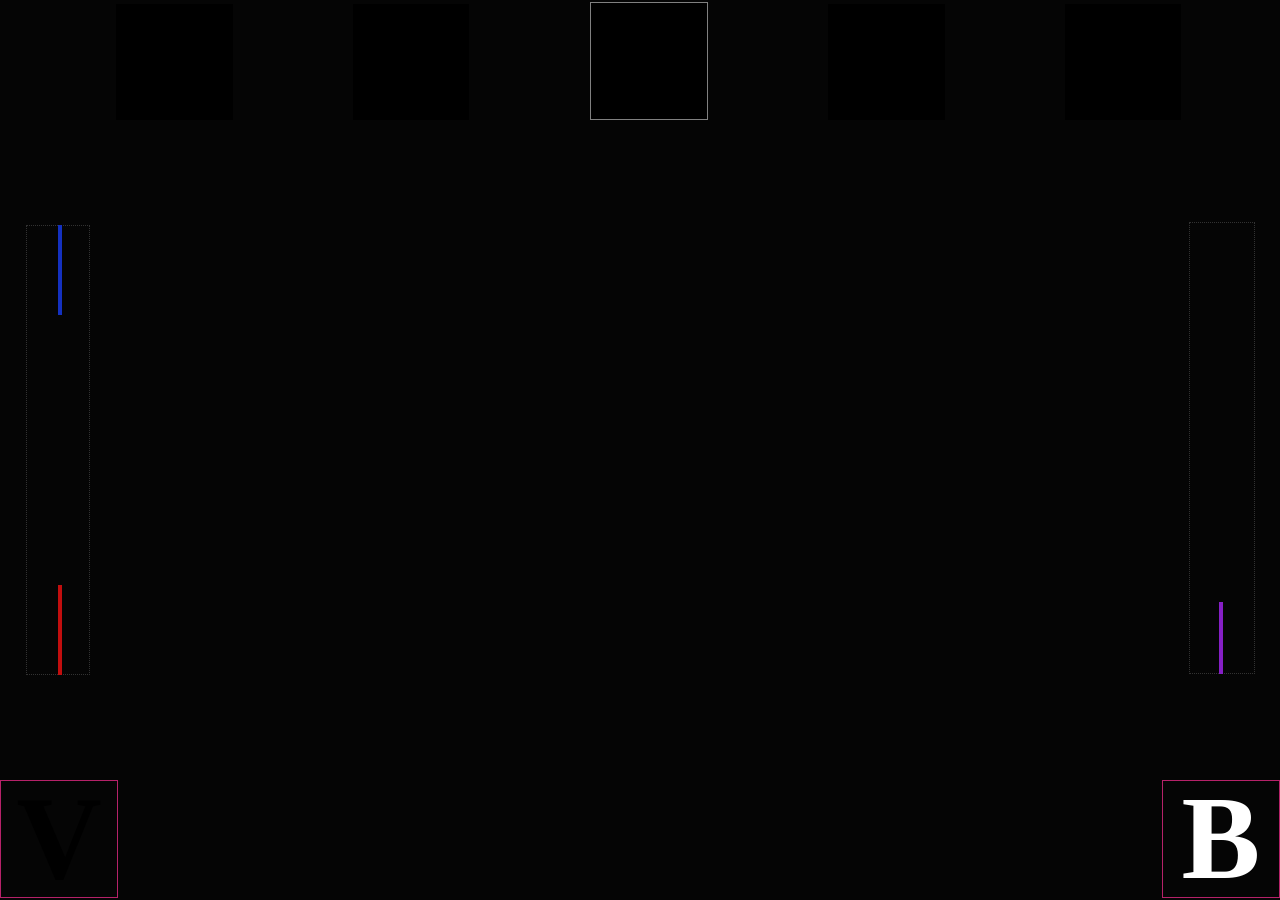
==== index.html @ cb2a7259 "Add files via upload" ====
<!DOCTYPE html>
<html lang="en">
  <head>
    <meta charset="utf-8" />
    <title>Von's Buffet</title>
    <link href="index.css" rel="stylesheet" type="text/css">
  </head>

  <body>

    <canvas class="byn" id="byn0Box"></canvas>

    <canvas class="byn" id="byn1Box"></canvas>

    <canvas class="byn" id="byn2Box"></canvas>

    <canvas class="byn" id="byn3Box"></canvas>

    <canvas class="byn" id="byn4Box"></canvas>

    <div id="vBox">
      <p>V</p>
    </div>

    <div id="bBox">
      <p>B</p>
    </div>

    <div id="ynBVBox">
      <div id="ynBVBoxCtep"></div>
    </div>

    <div id="zoneBox">
      <div id="zoneBoxVCtep"></div>
      <div id="zoneBoxBCtep"></div>
    </div>

    <script src="Pointer/Pointer.js"></script>
    <script src="ViBer/ViBer.js"></script>
    <script src="Cpac/Cpac.js"></script>
    <script src="Cyn/Cyn.js"></script>
    <script src="Byn/Byn.js"></script>
    <script src="Draw/Draw.js"></script>
    <script src="Chef/DemoChef.js"></script>
  </body>
</html>
---- index.css ----
@charset "utf-8";

* {
    user-select: none;
    -webkit-user-select: none;
    -moz-user-select: none;
    -ms-user-select: none;
  }

html, body {
    height: 100%;
    margin: 0;
    padding: 0;
    overflow: hidden;
    background-color: rgb(5,5,5);
}

.byn {
    display: inline-block;
    width: 9.09vw;
    height: 9.09vw;
    margin-top: 2px;
    margin-left: 9.09vw;
    background-color: rgb(0,0,0);
    z-index: 2;
}

p {
    margin-top: -10px;
    text-align: center;
    font-family: "Verdana";
    font-weight: bold;
    bottom: 2px;
}
  
  
#vBox {
    position: fixed;
    bottom: 2px;
    left: 0;
    width: 9.09vw;
    height: 9.09vw;
    z-index: 2;
    color:rgb(0, 0, 0);
    border: 1px solid rgb(182, 34, 105);
}

#bBox {
    position: fixed;
    bottom: 2px;
    right: 0;
    width: 9.09vw;
    height: 9.09vw;
    z-index: 2;
    color: white;
    border: 1px solid rgb(182, 34, 105);
}

#ynBVBox {
    position: fixed;
    bottom: 0px;
    right: 4.545vw;
    width: 5vmax;
    height: 50vh;
    transform: translate(50%, -50%);
    z-index: 2;
    border: 1px dotted rgb(50, 50, 50);
}
#ynBVBoxCtep {
    position: fixed;
    bottom: -1px;
    right: calc(2.5vmax - 1px);
    width: 4px;
    height: 8vh;
    z-index: 3;
    background-color: rgb(134, 31, 198);
}

#zoneBox {
    position: fixed;
    bottom: 0;
    left: 4.545vw;
    width: 5vmax;
    height: 50vh;
    transform: translate(-50%, -50%);
    z-index: 2;
    box-sizing: border-box;
    border: 1px dotted rgb(50, 50, 50);
}

#zoneBoxVCtep {
    position: fixed;
    top: -1px;
    left: calc(2.5vmax - 1px);
    width: 4px;
    height: 10vh;
    z-index: 3;
    background-color: rgb(20, 49, 192);
}

#zoneBoxBCtep {
    position: fixed;
    bottom: -1px;
    left: calc(2.5vmax - 1px);
    width: 4px;
    height: 10vh;
    z-index: 3;
    background-color: rgb(194, 14, 14);
}
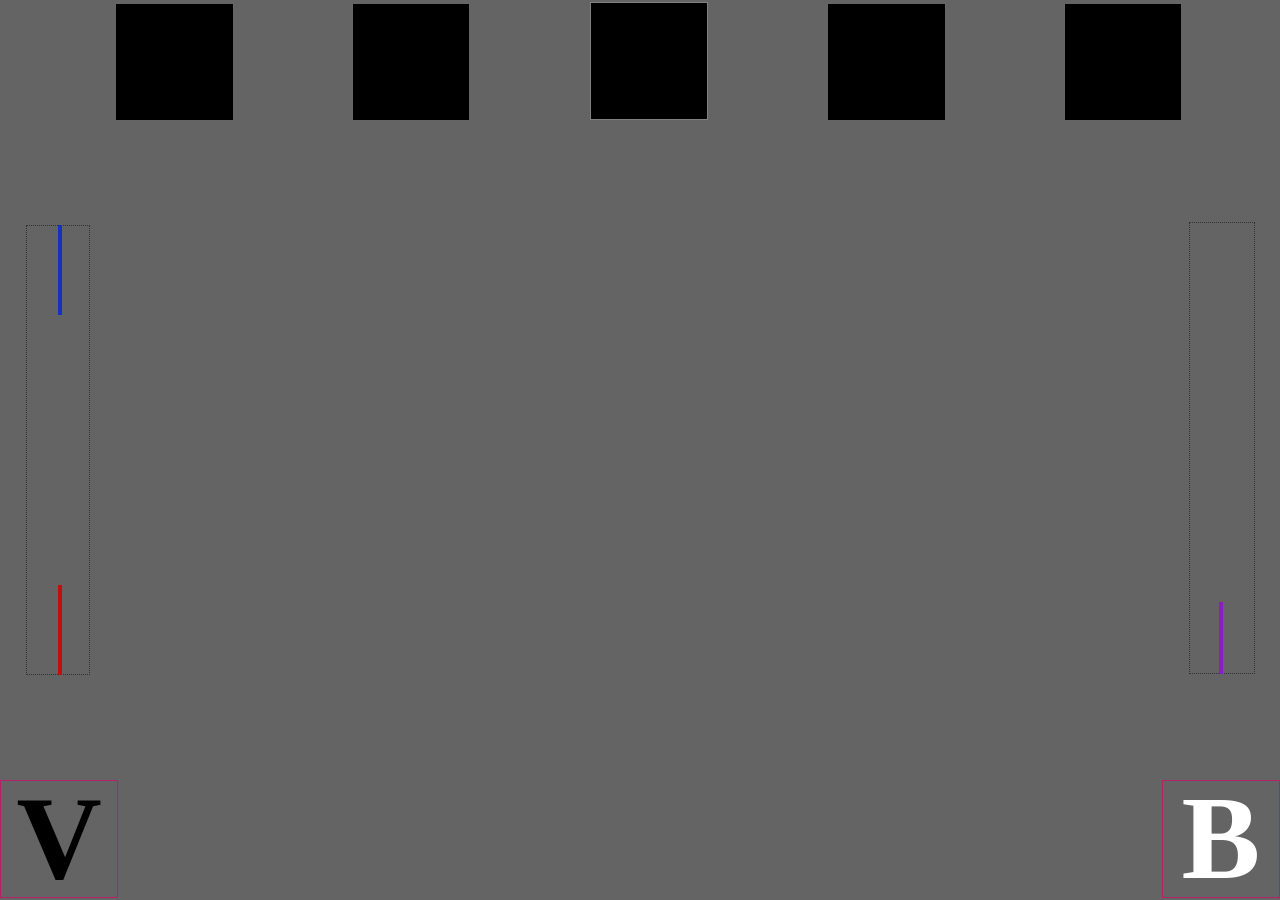
==== commit 7857559e: "Update index.html" ====
--- a/index.html
+++ b/index.html
@@ -1,4 +1,5 @@
 <!DOCTYPE html>
+
 <html lang="en">
   <head>
     <meta charset="utf-8" />
@@ -43,4 +44,4 @@
     <script src="Draw/Draw.js"></script>
     <script src="Chef/DemoChef.js"></script>
   </body>
-</html>+</html>
--- a/index.css
+++ b/index.css
@@ -12,7 +12,7 @@
     margin: 0;
     padding: 0;
     overflow: hidden;
-    background-color: rgb(5,5,5);
+    background-color: rgb(100,100,100);
 }
 
 .byn {
@@ -106,4 +106,4 @@
     height: 10vh;
     z-index: 3;
     background-color: rgb(194, 14, 14);
-}+}
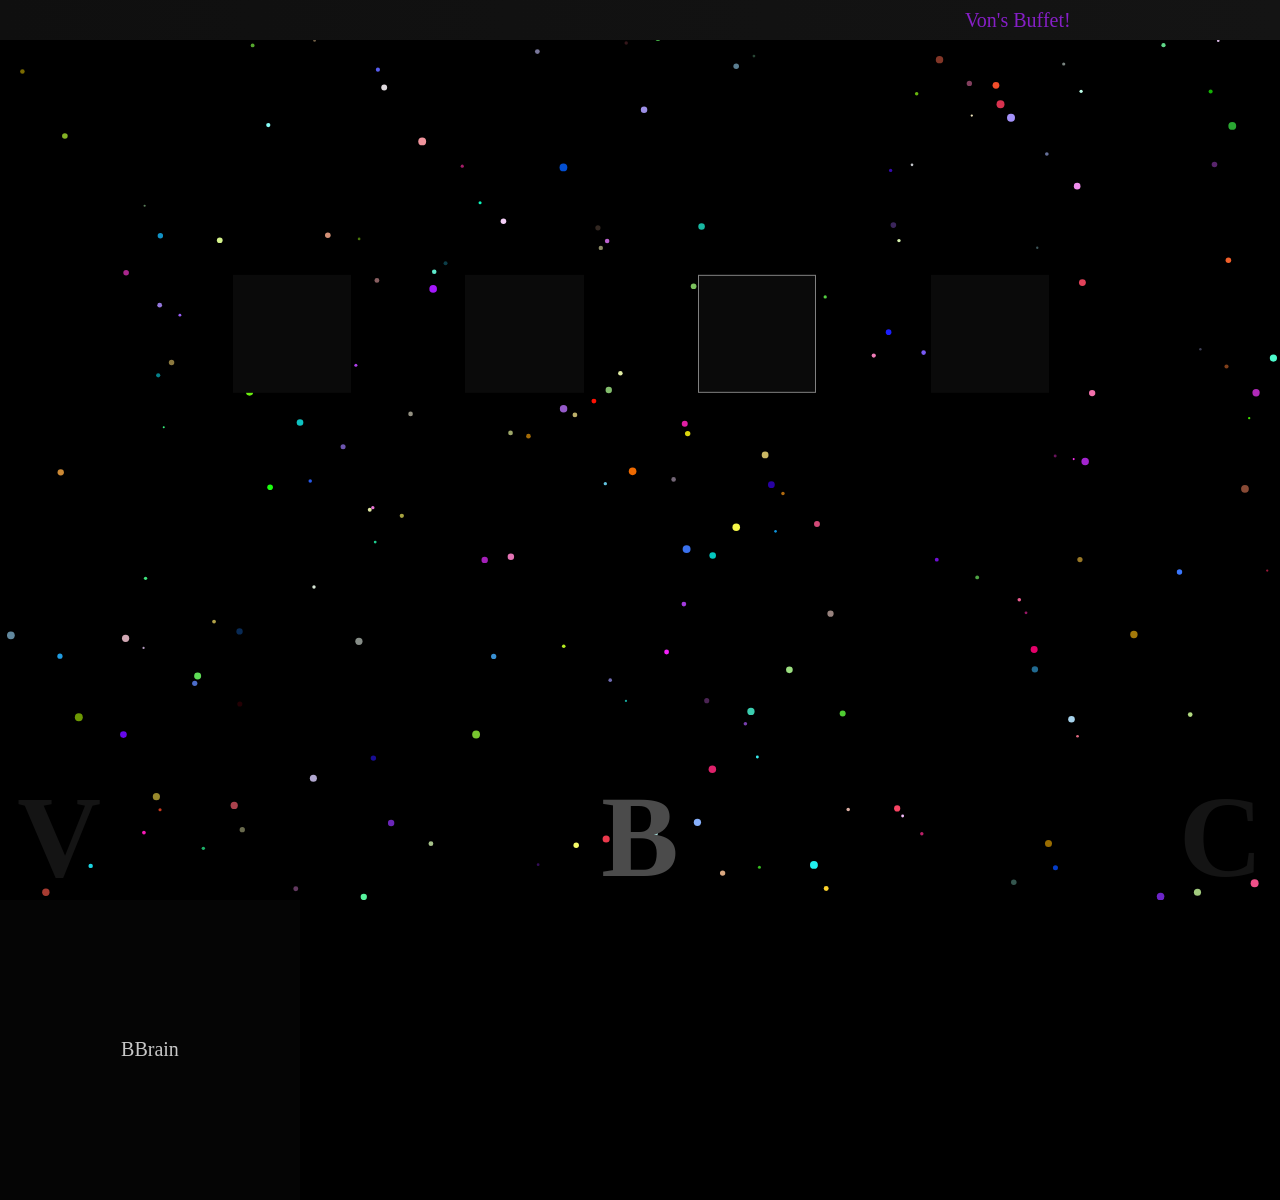
==== commit 4cadce64: "Add files via upload" ====
--- a/index.html
+++ b/index.html
@@ -1,47 +1,88 @@
 <!DOCTYPE html>
 
 <html lang="en">
-  <head>
-    <meta charset="utf-8" />
-    <title>Von's Buffet</title>
-    <link href="index.css" rel="stylesheet" type="text/css">
-  </head>
+	<head>
+		<meta charset="utf-8" />
+		<title>Von's Buffet</title>
+		<link href="index.css" rel="stylesheet" type="text/css">
+	</head>
 
-  <body>
+	<body>
 
-    <canvas class="byn" id="byn0Box"></canvas>
+		<canvas id="Cpac"></canvas>
+		//region Banner
+	
+		<div id="banner">
+			<p id="banner_Label">Von's Buffet!</p>
+		</div>  
 
-    <canvas class="byn" id="byn1Box"></canvas>
+		//endregion
+		//region Byn
 
-    <canvas class="byn" id="byn2Box"></canvas>
+		<canvas class="byn" id="byn_Youtube"></canvas>
 
-    <canvas class="byn" id="byn3Box"></canvas>
+		<canvas class="byn" id="byn_VB"></canvas>
 
-    <canvas class="byn" id="byn4Box"></canvas>
+		<canvas class="byn" id="byn_Sauce"></canvas>
 
-    <div id="vBox">
-      <p>V</p>
-    </div>
+		<canvas class="byn" id="byn_X"></canvas>
 
-    <div id="bBox">
-      <p>B</p>
-    </div>
+		//endregion
+		//region Infoo
 
-    <div id="ynBVBox">
-      <div id="ynBVBoxCtep"></div>
-    </div>
+		<div class="infoo_Box" id="infoo_VonsBuffet">
+			<p class="infoo_label">Von's Buffet</p>
+		</div>	
 
-    <div id="zoneBox">
-      <div id="zoneBoxVCtep"></div>
-      <div id="zoneBoxBCtep"></div>
-    </div>
+		<div class="infoo_Box" id="infoo_Rule30">
+			<p class="infoo_label">Rule30</p>
+		</div>
+		
+		<div class="infoo_Box" id="infoo_VBCc">
+			<p class="infoo_label">VBC'c</p>
+		</div>
 
-    <script src="Pointer/Pointer.js"></script>
-    <script src="ViBer/ViBer.js"></script>
-    <script src="Cpac/Cpac.js"></script>
-    <script src="Cyn/Cyn.js"></script>
-    <script src="Byn/Byn.js"></script>
-    <script src="Draw/Draw.js"></script>
-    <script src="Chef/DemoChef.js"></script>
+		<div class="infoo_Box" id="infoo_QuantumGravity">
+			<p class="infoo_label">Quantum Gravity</p>
+		</div>
+		
+		<div class="infoo_Box" id="infoo_MysteryBox">
+			<p class="infoo_label">Mystery Box</p>
+		</div>
+
+		<div class="infoo_Box" id="infoo_BBrain">
+			<p class="infoo_label">BBrain</p>
+		</div>
+		
+		//endregion
+		//region PDF
+		
+		<iframe id="pdf" src=""></iframe>
+		
+		//endregion
+		//region VBC
+		
+		<div id="vbc_V">
+			<p class="vbc">V</p>
+		</div>
+
+		<div id="vbc_B">
+			<p class="vbc">B</p>
+		</div>
+	
+		<div id="vbc_C">
+			<p class="vbc">C</p>
+		</div>	
+		
+		//endregion
+
+		<script src="Pointer/Pointer.js"></script>
+		<script src="ViBer/ViBer.js"></script>
+		<script src="Cpac/Cpac.js"></script>
+		<script src="Cyn/Cyn.js"></script>
+		<script src="Byn/Byn.js"></script>
+		<script src="Draw/Draw.js"></script>
+		<script src="Chef/DemoChef.js"></script>
+		
   </body>
 </html>
--- a/index.css
+++ b/index.css
@@ -5,6 +5,7 @@
     -webkit-user-select: none;
     -moz-user-select: none;
     -ms-user-select: none;
+    touch-action: none;
   }
 
 html, body {
@@ -12,20 +13,85 @@
     margin: 0;
     padding: 0;
     overflow: hidden;
-    background-color: rgb(100,100,100);
+    background-color: rgb(0,0,0);
+}
+
+#banner {
+	overflow: hidden;
+	position: absolute;
+	top: 0px;
+    width: 100vw;
+    height: 6vw;
+    //background-color: rgb(15,15,15);
+	background: linear-gradient(to right, rgb(15, 15, 15), rgb(20, 20, 20));
+    z-index: 3;
+	display: flex;
+	align-items: center;
+}
+
+#banner_Label {
+	position:absolute;
+	left: 100vw;
+	white-space: nowrap;
+	margin: 0;
+	padding: 0;
+	background-color: transparent;
+    color: rgb(134, 31, 198);
+    font-family: "Verdana";
+    font-weight: lighter;
+	font-size: 2vw;	
 }
 
 .byn {
-    display: inline-block;
+	position: absolute;
     width: 9.09vw;
     height: 9.09vw;
-    margin-top: 2px;
-    margin-left: 9.09vw;
-    background-color: rgb(0,0,0);
+    background-color: rgb(10,10,10);
     z-index: 2;
 }
 
-p {
+.byn2 {
+	position: absolute;
+    width: 0px;
+    height: 0px;
+    background-color: rgba(0, 0, 0, 0);
+    z-index: 3;
+}
+
+#pdf {
+	position: absolute;
+    width: 100vw;
+    height: 100vh;
+	border: 0;
+	top: 0px;
+	left: 0px;
+	margin: 0;
+	padding: 0;
+    z-index: -1;
+}
+
+.infoo_Box {
+	position: absolute;
+    width: 33.33vh;
+    height: 33.33vh;
+    background-color: rgb(5,5,5);
+    z-index: 2;
+	display: flex;
+	justify-content: center;
+	align-items: center;
+}
+
+.infoo_label {
+	margin: 0;
+	padding: 0;
+	background-color: transparent;
+    color: rgb(200,200,200);
+    font-family: "Verdana";
+    font-weight: lighter;
+	font-size: 20px;	
+}
+
+.vbc {
     margin-top: -10px;
     text-align: center;
     font-family: "Verdana";
@@ -34,76 +100,36 @@
 }
   
   
-#vBox {
+#vbc_V {
     position: fixed;
     bottom: 2px;
     left: 0;
     width: 9.09vw;
     height: 9.09vw;
     z-index: 2;
-    color:rgb(0, 0, 0);
-    border: 1px solid rgb(182, 34, 105);
+    color: rgb(20, 20, 20);
+    border: 1px solid transparent;
 }
 
-#bBox {
+#vbc_B {
+    position: fixed;
+    bottom: 2px;
+    left: 50vw;
+	transform: translate(-50%, 0);
+    width: 9.09vw;
+    height: 9.09vw;
+    z-index: 2;
+    color: rgb(75,75,75);
+    border: 1px solid transparent;
+}
+
+#vbc_C {
     position: fixed;
     bottom: 2px;
     right: 0;
     width: 9.09vw;
     height: 9.09vw;
     z-index: 2;
-    color: white;
-    border: 1px solid rgb(182, 34, 105);
+    color: rgb(20, 20, 20);
+    border: 1px solid transparent;
 }
-
-#ynBVBox {
-    position: fixed;
-    bottom: 0px;
-    right: 4.545vw;
-    width: 5vmax;
-    height: 50vh;
-    transform: translate(50%, -50%);
-    z-index: 2;
-    border: 1px dotted rgb(50, 50, 50);
-}
-#ynBVBoxCtep {
-    position: fixed;
-    bottom: -1px;
-    right: calc(2.5vmax - 1px);
-    width: 4px;
-    height: 8vh;
-    z-index: 3;
-    background-color: rgb(134, 31, 198);
-}
-
-#zoneBox {
-    position: fixed;
-    bottom: 0;
-    left: 4.545vw;
-    width: 5vmax;
-    height: 50vh;
-    transform: translate(-50%, -50%);
-    z-index: 2;
-    box-sizing: border-box;
-    border: 1px dotted rgb(50, 50, 50);
-}
-
-#zoneBoxVCtep {
-    position: fixed;
-    top: -1px;
-    left: calc(2.5vmax - 1px);
-    width: 4px;
-    height: 10vh;
-    z-index: 3;
-    background-color: rgb(20, 49, 192);
-}
-
-#zoneBoxBCtep {
-    position: fixed;
-    bottom: -1px;
-    left: calc(2.5vmax - 1px);
-    width: 4px;
-    height: 10vh;
-    z-index: 3;
-    background-color: rgb(194, 14, 14);
-}
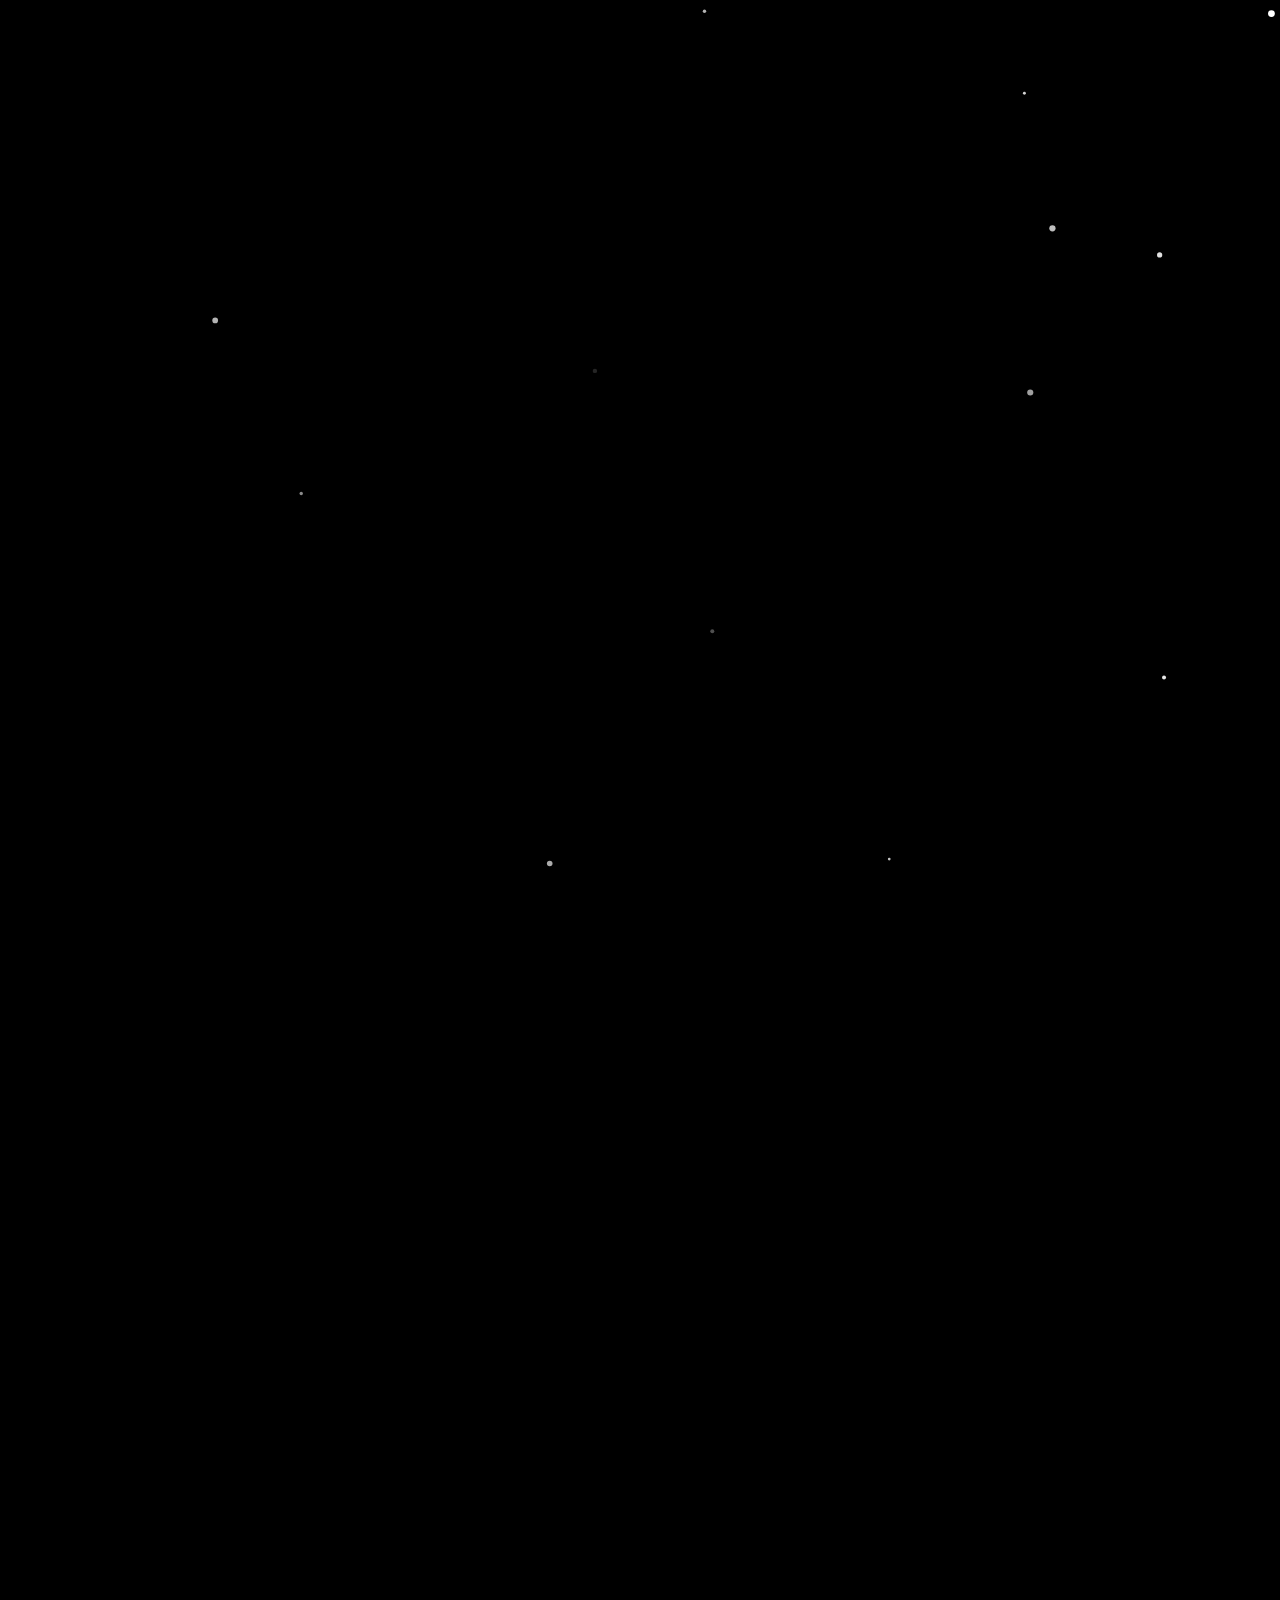
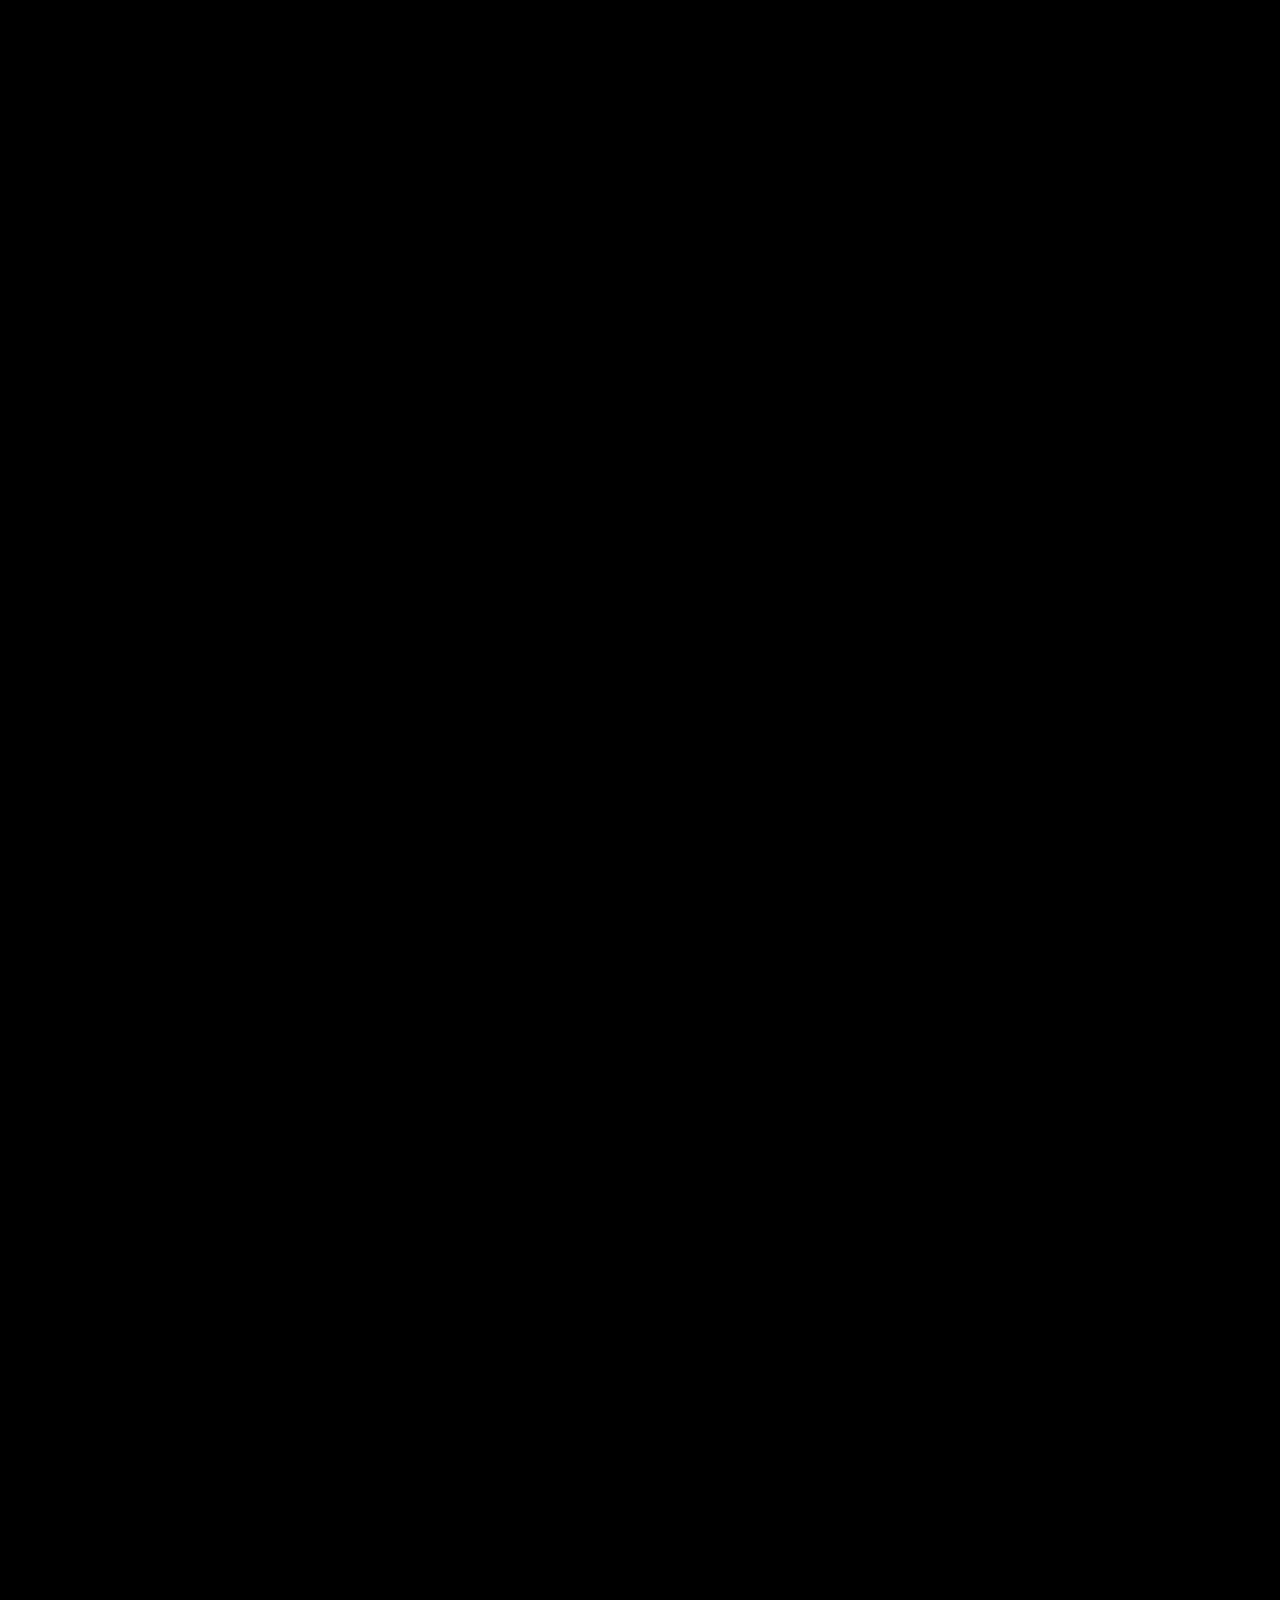
==== commit 26336ca1: "Add files via upload" ====
--- a/index.html
+++ b/index.html
@@ -1,88 +1,34 @@
 <!DOCTYPE html>
-
 <html lang="en">
 	<head>
 		<meta charset="utf-8" />
+		<meta name="viewport" content="width=device-width, initial-scale=1.0">
 		<title>Von's Buffet</title>
 		<link href="index.css" rel="stylesheet" type="text/css">
 	</head>
 
 	<body>
+		<canvas id="Cpac"></canvas>
+		<canvas id="Cpac2"></canvas>
+		<div id="scrollable-container">
+			<div id="above-logo-text" class="initial-abs-hidden"></div>
+			<img id="VBLogo" src="Rez/VBLogo-Dark.png" class="initial-abs-hidden">
+			<canvas id="DarkMatter"></canvas>
+			<div id="below-logo-text-1" class="initial-abs-hidden"></div>
+			<div class="scroll-indicator-group" id="indicator-vbc-arrow">
+				<div class="arrow-shape up"></div>
+				<span class="indicator-label">VBC'c</span>
+			</div>
 
-		<canvas id="Cpac"></canvas>
-		//region Banner
-	
-		<div id="banner">
-			<p id="banner_Label">Von's Buffet!</p>
-		</div>  
-
-		//endregion
-		//region Byn
-
-		<canvas class="byn" id="byn_Youtube"></canvas>
-
-		<canvas class="byn" id="byn_VB"></canvas>
-
-		<canvas class="byn" id="byn_Sauce"></canvas>
-
-		<canvas class="byn" id="byn_X"></canvas>
-
-		//endregion
-		//region Infoo
-
-		<div class="infoo_Box" id="infoo_VonsBuffet">
-			<p class="infoo_label">Von's Buffet</p>
-		</div>	
-
-		<div class="infoo_Box" id="infoo_Rule30">
-			<p class="infoo_label">Rule30</p>
+			<div class="scroll-indicator-group" id="indicator-vps-arrow">
+				<span class="indicator-label">VPS</span>
+				<div class="arrow-shape down"></div>
+			</div>
 		</div>
 		
-		<div class="infoo_Box" id="infoo_VBCc">
-			<p class="infoo_label">VBC'c</p>
-		</div>
-
-		<div class="infoo_Box" id="infoo_QuantumGravity">
-			<p class="infoo_label">Quantum Gravity</p>
-		</div>
-		
-		<div class="infoo_Box" id="infoo_MysteryBox">
-			<p class="infoo_label">Mystery Box</p>
-		</div>
-
-		<div class="infoo_Box" id="infoo_BBrain">
-			<p class="infoo_label">BBrain</p>
-		</div>
-		
-		//endregion
-		//region PDF
-		
-		<iframe id="pdf" src=""></iframe>
-		
-		//endregion
-		//region VBC
-		
-		<div id="vbc_V">
-			<p class="vbc">V</p>
-		</div>
-
-		<div id="vbc_B">
-			<p class="vbc">B</p>
-		</div>
-	
-		<div id="vbc_C">
-			<p class="vbc">C</p>
-		</div>	
-		
-		//endregion
-
 		<script src="Pointer/Pointer.js"></script>
-		<script src="ViBer/ViBer.js"></script>
-		<script src="Cpac/Cpac.js"></script>
-		<script src="Cyn/Cyn.js"></script>
-		<script src="Byn/Byn.js"></script>
-		<script src="Draw/Draw.js"></script>
-		<script src="Chef/DemoChef.js"></script>
-		
-  </body>
-</html>
+		<script src="Star/Star.js"></script>
+		<script src="VonsBuffet/VonsBuffet.js"></script>
+		<script src="Chef/Chef.js"></script>
+	</body>
+</html>
--- a/index.css
+++ b/index.css
@@ -5,131 +5,480 @@
     -webkit-user-select: none;
     -moz-user-select: none;
     -ms-user-select: none;
-    touch-action: none;
-  }
+    touch-action: manipulation;
+}
 
 html, body {
     height: 100%;
     margin: 0;
     padding: 0;
-    overflow: hidden;
+    overflow: hidden; 
     background-color: rgb(0,0,0);
-}
-
-#banner {
-	overflow: hidden;
-	position: absolute;
-	top: 0px;
-    width: 100vw;
-    height: 6vw;
-    //background-color: rgb(15,15,15);
-	background: linear-gradient(to right, rgb(15, 15, 15), rgb(20, 20, 20));
-    z-index: 3;
-	display: flex;
-	align-items: center;
-}
-
-#banner_Label {
-	position:absolute;
-	left: 100vw;
-	white-space: nowrap;
-	margin: 0;
-	padding: 0;
-	background-color: transparent;
-    color: rgb(134, 31, 198);
-    font-family: "Verdana";
-    font-weight: lighter;
-	font-size: 2vw;	
-}
-
-.byn {
-	position: absolute;
-    width: 9.09vw;
-    height: 9.09vw;
-    background-color: rgb(10,10,10);
-    z-index: 2;
-}
-
-.byn2 {
-	position: absolute;
-    width: 0px;
-    height: 0px;
-    background-color: rgba(0, 0, 0, 0);
-    z-index: 3;
-}
-
-#pdf {
-	position: absolute;
+    font-family: 'SFMono-Regular', Consolas, 'Liberation Mono', Menlo, Courier, monospace;
+    color: white;
+}
+
+.initial-abs-hidden {
+    opacity: 0;
+    position: absolute;
+}
+
+#Cpac, #Cpac2 {
+    position: fixed;
+    top: 0;
+    left: 0;
     width: 100vw;
     height: 100vh;
-	border: 0;
-	top: 0px;
-	left: 0px;
-	margin: 0;
-	padding: 0;
-    z-index: -1;
-}
-
-.infoo_Box {
-	position: absolute;
-    width: 33.33vh;
-    height: 33.33vh;
-    background-color: rgb(5,5,5);
-    z-index: 2;
-	display: flex;
-	justify-content: center;
-	align-items: center;
-}
-
-.infoo_label {
-	margin: 0;
-	padding: 0;
-	background-color: transparent;
-    color: rgb(200,200,200);
-    font-family: "Verdana";
-    font-weight: lighter;
-	font-size: 20px;	
-}
-
-.vbc {
-    margin-top: -10px;
+    z-index: 1;
+}
+
+#Cpac2 {
+    z-index: 0;
+}
+
+#scrollable-container {
+    position: relative; /* z-index will work relative to this if Cpac is sibling */
+    z-index: 10; /* Ensure scrollable content is above Cpac */
+    top: 0;
+    left: 0;
+    width: 100%;
+    height: 100%;
+    cursor: grab;
+    touch-action: none; 
+}
+
+#VBLogo {
+    width: auto;
+    /* height is set by JavaScript based on orientation (isLandscape) */
+    z-index: 6; 
+}
+
+#DarkMatter {
+    position: absolute;
+    top: 0; 
+    left: 0; 
+    z-index: 5;
+    pointer-events: none; 
+}
+
+.main-text-block {
+    position: absolute;
+    opacity: 0; 
+    transition: opacity 1s ease-in-out;
+    /* width, textAlign, top, left, transform are set dynamically by JS */
+}
+
+.service-content .service-title-container {
+    margin-bottom: 0.2em;
+}
+
+.service-content .service-title-text {
+    font-weight: 900;
+    line-height: 1;
+    text-transform: uppercase;
+    letter-spacing: 0.03em;
+    text-decoration: none;
+    display: inline-block; /* Default, overridden below */
+    overflow-wrap: break-word; /* ADDED */
+}
+
+.service-content.vbc-service .service-title-text,
+.service-content.vps-service .service-title-text {
+    /* REVISED from 18vh and previous clamps */
+    font-size: clamp(2.2rem, 10vw, 8rem); 
+    line-height: 0.9;
+    text-decoration: none;
+    margin-bottom: 0.15em;
+    display: block;
+}
+
+.service-content.vbc-service .service-punchline,
+.service-content.vps-service .service-punchline {
+    /* REVISED from clamp(1.3rem, 3.5vw, 1.8rem) */
+    font-size: clamp(0.9rem, 2.2vw, 1.4rem); 
+    margin-bottom: 1.2em;
+    line-height: 1.4;
+    font-weight: normal;
+    overflow-wrap: break-word; /* ADDED */
+}
+
+.service-content .service-full-text {
+    overflow: hidden;
+    margin-top: 1em;
+    /* REVISED from no specific responsive font size */
+    font-size: clamp(0.75rem, 2vw, 1rem); 
+    line-height: 1.5; /* ADDED for better readability */
+    overflow-wrap: break-word; /* ADDED */
+}
+
+.action-buttons-container {
+    display: flex;
+    align-items: stretch; 
+    gap: 12px; 
+    /* margin-top is set by JS */
+    /* flex-direction and justify-content might be set by JS based on orientation */
+}
+
+.action-buttons-container > div {
+    width: 180px; 
+    height: 50px; 
+    padding: 14px 18px; 
+    /* REVISED from 1.15em */
+    font-size: clamp(0.9em, 1.8vw, 1.1em); 
+    border-radius: 8px; 
+    border: 1px solid rgba(100, 100, 100, 0.7); 
+    line-height: 1.3; 
+    color: white;
+    background-clip: padding-box; 
+    cursor: pointer;
+    box-sizing: border-box; 
+    white-space: nowrap;
     text-align: center;
-    font-family: "Verdana";
+    opacity: 0; 
+    margin: 0; 
+    transition: background-color 0.3s ease, border-color 0.3s ease, opacity 0.5s ease;
+    display: flex; 
+    align-items: center; 
+    justify-content: center; 
+}
+
+.action-buttons-container .vons-buffet-action-button { 
+    background-color: rgba(60, 60, 60, 0.9); 
+}
+
+.action-buttons-container .vons-buffet-action-button:hover {
+    background-color: rgba(70, 70, 70, 0.9);
+    border-color: rgba(120, 120, 120, 1);
+}
+
+.action-buttons-container .learn-more-button { 
+    background-color: rgba(75, 75, 115, 0.9); 
+    text-decoration: none; 
+}
+
+.action-buttons-container .learn-more-button:hover {
+    background-color: rgba(95, 95, 135, 0.9); 
+    text-decoration: underline;
+}
+
+.scroll-indicator-group {
+    position: absolute;
+    z-index: 10; 
+    display: flex;
+    flex-direction: column;
+    align-items: center;
+    padding: 10px;
+    cursor: default;
+    opacity: 0; 
+    transition: opacity 1s ease-in-out;
+}
+
+.arrow-shape {
+    width: 0;
+    height: 0;
+    border-left: 7px solid transparent;
+    border-right: 7px solid transparent;
+    transition: border-color 0.3s ease-in-out; 
+}
+
+.arrow-shape.up {
+    border-bottom-width: 12px;
+    border-bottom-style: solid;
+}
+
+.arrow-shape.down {
+    border-top-width: 12px;
+    border-top-style: solid;
+}
+
+.indicator-label {
+    font-size: 12px;
+    text-align: center;
+    white-space: nowrap;
+    transition: color 0.3s ease-in-out; 
+}
+
+#indicator-vbc-arrow .indicator-label { 
+    margin-top: 8px;
+}
+
+#indicator-vps-arrow .indicator-label { 
+    order: -1; 
+    margin-bottom: 8px;
+}
+
+#contact-popup-vb {
+    position: fixed;
+    top: 50%;
+    left: 50%;
+    transform: translate(-50%, -50%);
+    background-color: #2c2c2c;
+    padding: 30px;
+    border: 1px solid #555;
+    border-radius: 10px;
+    box-shadow: 0 5px 25px rgba(0,0,0,0.5);
+    z-index: 10001; 
+    min-width: 300px; /* Base, overridden in media queries */
+    width: 80vw; /* Responsive width */
+    max-width: 500px; /* Max width */
+    text-align: left; 
+    box-sizing: border-box; /* ADDED */
+}
+
+#contact-popup-vb p {
+    margin-top: 0;
+    margin-bottom: 8px;
+    font-size: clamp(0.8em, 1.8vw, 0.9em); /* REVISED for responsiveness */
+    color: #ccc;
+    overflow-wrap: break-word; /* ADDED */
+}
+
+#contact-popup-vb #contact-email-vb {
     font-weight: bold;
-    bottom: 2px;
-}
-  
-  
-#vbc_V {
-    position: fixed;
-    bottom: 2px;
-    left: 0;
-    width: 9.09vw;
-    height: 9.09vw;
-    z-index: 2;
-    color: rgb(20, 20, 20);
-    border: 1px solid transparent;
-}
-
-#vbc_B {
-    position: fixed;
-    bottom: 2px;
-    left: 50vw;
-	transform: translate(-50%, 0);
-    width: 9.09vw;
-    height: 9.09vw;
-    z-index: 2;
-    color: rgb(75,75,75);
-    border: 1px solid transparent;
-}
-
-#vbc_C {
-    position: fixed;
-    bottom: 2px;
-    right: 0;
-    width: 9.09vw;
-    height: 9.09vw;
-    z-index: 2;
-    color: rgb(20, 20, 20);
-    border: 1px solid transparent;
-}
+    font-size: clamp(0.9em, 2vw, 1.1em); /* REVISED for responsiveness */
+    color: #aeffae; 
+    margin-right: 10px;
+    user-select: text; 
+    -webkit-user-select: text;
+    -moz-user-select: text;
+    -ms-user-select: text;
+    word-break: break-all; /* ADDED to prevent overflow if email is too long */
+}
+
+#contact-popup-vb button { 
+    padding: 8px 15px;
+    border-radius: 5px;
+    border: 1px solid #777;
+    background-color: #555;
+    color: white;
+    cursor: pointer;
+    margin-left: 5px;
+    font-size: clamp(0.8em, 1.6vw, 0.9em); /* REVISED for responsiveness */
+}
+
+#contact-popup-vb button:hover {
+    background-color: #666;
+}
+
+#contact-popup-vb #close-popup-button-vb { 
+    display: block;
+    margin: 20px auto 0 auto; 
+    background-color: #444;
+}
+
+
+/* -------------------- MEDIA QUERIES -------------------- */
+
+/* Medium screens (Tablets) */
+@media (max-width: 768px) {
+    .service-content.vbc-service .service-title-text,
+    .service-content.vps-service .service-title-text {
+        font-size: clamp(2rem, 8vw, 7rem); 
+    }
+
+    .service-content.vbc-service .service-punchline,
+    .service-content.vps-service .service-punchline {
+        font-size: clamp(0.8rem, 2vw, 1.2rem);
+    }
+    
+    .service-content .service-full-text {
+        font-size: clamp(0.7rem, 1.8vw, 0.9rem);
+    }
+
+    .action-buttons-container > div { /* Button text size for tablets */
+        font-size: clamp(0.85em, 1.7vw, 1em);
+    }
+    
+    /* JS controls main text block width and alignment for tablets based on orientation */
+    /* JS controls action-buttons-container flex-direction for tablets based on orientation */
+
+    #contact-popup-vb {
+        min-width: 280px;
+        width: 85vw;
+        padding: 25px;
+    }
+}
+
+/* Small screens (Mobile phones - typically portrait, but JS handles layout by width vs height) */
+@media (max-width: 480px) {
+    .service-content.vbc-service .service-title-text,
+    .service-content.vps-service .service-title-text {
+        font-size: clamp(1.6rem, 7vw, 4.5rem); /* Reduced from 8vw */
+        line-height: 1; 
+    }
+
+    .service-content.vbc-service .service-punchline,
+    .service-content.vps-service .service-punchline {
+        font-size: clamp(0.8rem, 2.5vw, 1.1rem); /* Reduced from 2.8vw */
+    }
+
+    .service-content .service-full-text {
+        font-size: clamp(0.75rem, 2.2vw, 0.9rem); 
+    }
+    
+    /* Button styling for when JS makes them stack (typically portrait) */
+    /* JS sets flex-direction: column and align-items: center for action-buttons-container in portrait */
+    .action-buttons-container > div {
+        font-size: clamp(0.8em, 2.2vw, 1em); 
+        width: 70vw; /* Example: if JS doesn't set width for portrait buttons */
+        max-width: 280px; /* Max width for stacked buttons */
+    }
+
+    /* JS controls main text block width and alignment for mobile based on orientation */
+
+    #contact-popup-vb {
+        min-width: auto;
+        width: 90vw;
+        padding: 20px;
+    }
+
+    #contact-popup-vb p {
+        font-size: clamp(0.75em, 2vw, 0.85em);
+    }
+
+    #contact-popup-vb #contact-email-vb {
+        font-size: clamp(0.85em, 2.2vw, 1em);
+    }
+    
+    #contact-popup-vb button {
+        font-size: clamp(0.75em, 1.8vw, 0.85em);
+        padding: 10px 12px; /* Slightly more tap area */
+    }
+
+    .scroll-indicator-group {
+        padding: 5px;
+    }
+    .arrow-shape {
+        border-left-width: 5px;
+        border-right-width: 5px;
+    }
+    .arrow-shape.up { border-bottom-width: 9px; }
+    .arrow-shape.down { border-top-width: 9px; }
+    .indicator-label { font-size: 10px; }
+    #indicator-vbc-arrow .indicator-label { margin-top: 5px; }
+    #indicator-vps-arrow .indicator-label { margin-bottom: 5px; }
+
+    /* MODIFICATION: Adjust min-height for slide content on small screens */
+    .slide-content-display {
+        min-height: 60px; /* Was 100px. Adjust this value as needed. */
+    }
+}
+
+/* ... (all your existing CSS) ... */
+
+/* Ensure the wrapper can be a positioning context for the absolute slideshow */
+.service-content-wrapper {
+    position: relative; /* THIS IS CRUCIAL */
+    display: flex;
+    flex-direction: column;
+    align-items: center; 
+    /* width is set by JS (e.g., 70vw desktop, 90vw mobile) */
+    /* textAlign is set by JS */
+    padding: 15px 0; 
+    box-sizing: border-box;
+}
+
+.slideshow-container {
+    /* display: flex; is set by JS when shown */
+    align-items: center;
+    justify-content: space-between; 
+    /* position: absolute; width: 100%; top, left are set by JS when shown */
+    box-sizing: border-box;
+    padding: 0 5px; 
+    position: relative; /* IMPORTANT: For absolute positioning of slide-indicators */
+    padding-bottom: 35px; /* Create space for the indicators at the bottom */
+                                /* Adjust this value based on dot size and desired spacing */
+}
+
+.slide-content-display {
+    flex-grow: 1;
+    text-align: left; 
+    padding: 10px 15px; 
+    overflow-wrap: break-word;
+    word-break: break-word;
+    min-height: 100px; 
+    border-radius: 5px;
+    
+    max-height: 300px; /* A fallback CSS max-height; JS will try to override this dynamically */
+    overflow-y: auto;
+    touch-action: pan-y; /* Allow vertical touch scrolling for this element */
+    overscroll-behavior-y: contain; /* Prevent scroll chaining to parent */
+    /* Optional styling (uncomment or modify if desired) */
+    /* border: 1px solid rgba(100, 100, 100, 0.3); */
+    /* background-color: rgba(40, 40, 40, 0.5); */
+}
+
+.slide-content-display p {
+    margin-top: 0;
+    margin-bottom: 0.8em;
+}
+.slide-content-display p:last-child {
+    margin-bottom: 0;
+}
+.slide-content-display ul {
+    padding-left: 20px;
+    margin-top: 0;
+    margin-bottom: 0.8em;
+}
+
+.slide-nav-arrow {
+    cursor: pointer;
+    padding: 8px; 
+    display: flex;
+    align-items: center;
+    justify-content: center;
+    flex-shrink: 0; 
+    align-self: center; 
+}
+
+.arrow-shape.horizontal {
+    width: 0;
+    height: 0;
+    border-top: 7px solid transparent; 
+    border-bottom: 7px solid transparent;
+    transition: border-color 0.3s ease-in-out;
+}
+
+.arrow-shape.horizontal.left {
+    border-right-width: 12px; 
+    border-right-style: solid;
+    /* Color will be set by JS in animate() */
+}
+
+.arrow-shape.horizontal.right {
+    border-left-width: 12px; 
+    border-left-style: solid;
+    /* Color will be set by JS in animate() */
+}
+
+/* UPDATED: Slide Indicators Positioning and Size */
+.slide-indicators {
+    text-align: center;
+    position: absolute;     /* Position absolutely within slideshow-container */
+    bottom: 8px;            /* Adjust space from bottom of slideshow-container */
+    left: 50%;
+    transform: translateX(-50%);
+    width: auto;            /* Allow width to be determined by content (dots) */
+    white-space: nowrap;  /* Prevent dots from wrapping if too many */
+}
+
+.slide-dot {
+    cursor: pointer;
+    height: 14px;     /* INCREASED size */
+    width: 14px;        /* INCREASED size */
+    margin: 0 8px;      /* Adjusted margin */
+    background-color: #555; 
+    border-radius: 50%;
+    display: inline-block;
+    transition: background-color 0.3s ease;
+}
+
+.slide-dot.active {
+    background-color: #bbb; 
+}
+
+.scroll-indicator-group,
+.indicator-arrow-group { /* This targets all relevant arrow containers */
+    opacity: 0; /* Ensures they are hidden by default */
+    transition: opacity 0.5s ease-in-out; /* Smooth transition for when JS shows them */
+}
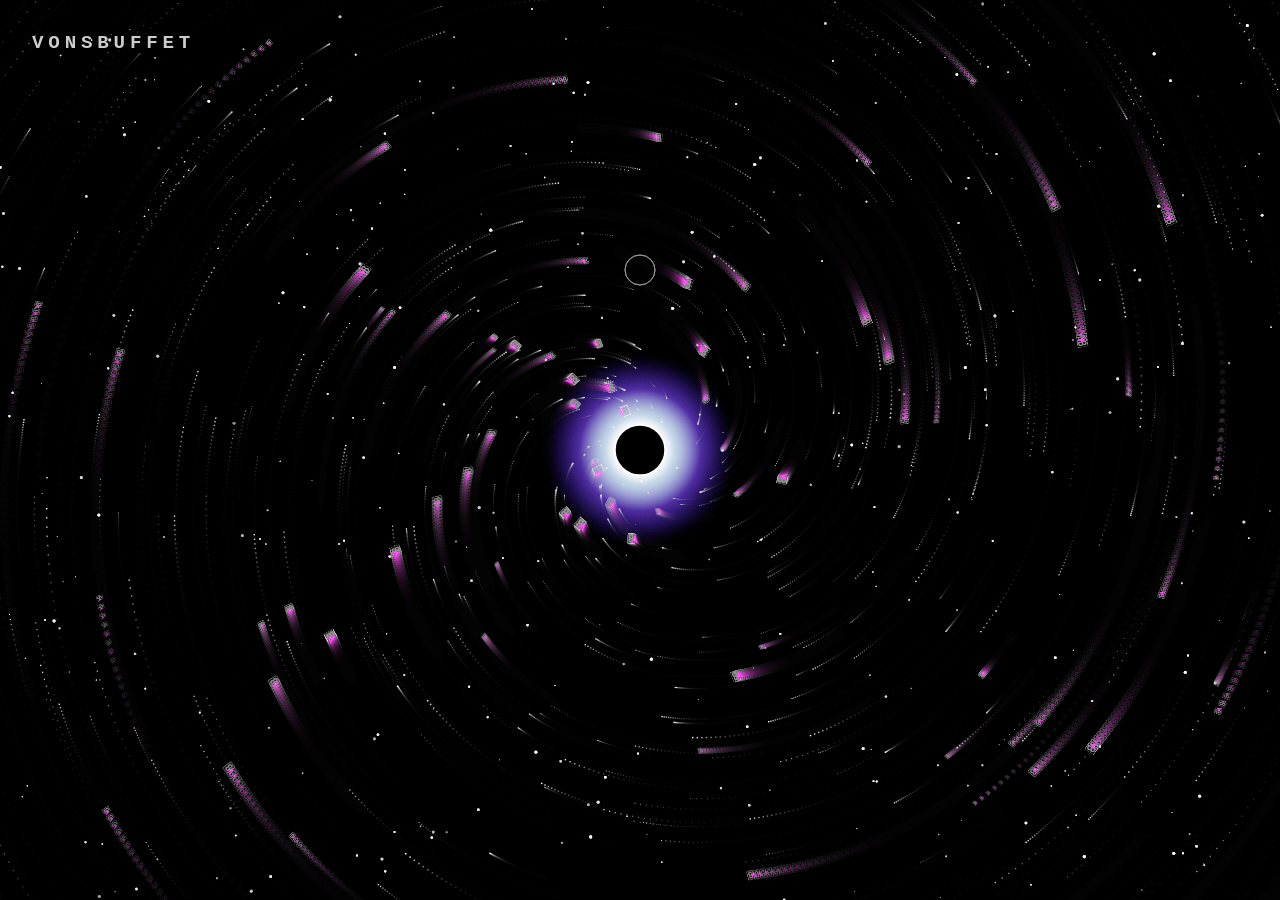
==== commit c824c082: "Add files via upload" ====
--- a/index.html
+++ b/index.html
@@ -1,34 +1,18 @@
 <!DOCTYPE html>
 <html lang="en">
-	<head>
-		<meta charset="utf-8" />
-		<meta name="viewport" content="width=device-width, initial-scale=1.0">
-		<title>Von's Buffet</title>
-		<link href="index.css" rel="stylesheet" type="text/css">
-	</head>
-
-	<body>
-		<canvas id="Cpac"></canvas>
-		<canvas id="Cpac2"></canvas>
-		<div id="scrollable-container">
-			<div id="above-logo-text" class="initial-abs-hidden"></div>
-			<img id="VBLogo" src="Rez/VBLogo-Dark.png" class="initial-abs-hidden">
-			<canvas id="DarkMatter"></canvas>
-			<div id="below-logo-text-1" class="initial-abs-hidden"></div>
-			<div class="scroll-indicator-group" id="indicator-vbc-arrow">
-				<div class="arrow-shape up"></div>
-				<span class="indicator-label">VBC'c</span>
-			</div>
-
-			<div class="scroll-indicator-group" id="indicator-vps-arrow">
-				<span class="indicator-label">VPS</span>
-				<div class="arrow-shape down"></div>
-			</div>
-		</div>
-		
-		<script src="Pointer/Pointer.js"></script>
-		<script src="Star/Star.js"></script>
-		<script src="VonsBuffet/VonsBuffet.js"></script>
-		<script src="Chef/Chef.js"></script>
-	</body>
+<head>
+    <meta charset="utf-8" />
+    <meta name="viewport" content="width=device-width, initial-scale=1.0, maximum-scale=1.0, user-scalable=no">
+    <title>VonsBuffet | Computational Research</title>
+    <link href="index.css" rel="stylesheet" type="text/css">
+</head>
+<body>
+    <canvas id="compCanvas"></canvas>
+    
+    <div id="ui-layer">
+        <div id="logo">VonsBuffet</div>
+    </div>
+    
+    <script src="Engine.js"></script>
+</body>
 </html>
--- a/index.css
+++ b/index.css
@@ -1,484 +1,40 @@
-@charset "utf-8";
-
 * {
+    margin: 0;
+    padding: 0;
+    box-sizing: border-box;
     user-select: none;
-    -webkit-user-select: none;
-    -moz-user-select: none;
-    -ms-user-select: none;
-    touch-action: manipulation;
+    touch-action: none; 
 }
 
-html, body {
-    height: 100%;
-    margin: 0;
-    padding: 0;
-    overflow: hidden; 
-    background-color: rgb(0,0,0);
+body {
+    background: #000;
+    overflow: hidden;
     font-family: 'SFMono-Regular', Consolas, 'Liberation Mono', Menlo, Courier, monospace;
-    color: white;
+    color: #fff;
 }
 
-.initial-abs-hidden {
-    opacity: 0;
+canvas {
     position: absolute;
+    top: 0;
+    left: 0;
+    z-index: 1;
 }
 
-#Cpac, #Cpac2 {
-    position: fixed;
+#ui-layer {
+    position: absolute;
     top: 0;
     left: 0;
     width: 100vw;
     height: 100vh;
-    z-index: 1;
+    z-index: 10;
+    pointer-events: none; 
+    padding: 2rem;
 }
 
-#Cpac2 {
-    z-index: 0;
-}
-
-#scrollable-container {
-    position: relative; /* z-index will work relative to this if Cpac is sibling */
-    z-index: 10; /* Ensure scrollable content is above Cpac */
-    top: 0;
-    left: 0;
-    width: 100%;
-    height: 100%;
-    cursor: grab;
-    touch-action: none; 
-}
-
-#VBLogo {
-    width: auto;
-    /* height is set by JavaScript based on orientation (isLandscape) */
-    z-index: 6; 
-}
-
-#DarkMatter {
-    position: absolute;
-    top: 0; 
-    left: 0; 
-    z-index: 5;
-    pointer-events: none; 
-}
-
-.main-text-block {
-    position: absolute;
-    opacity: 0; 
-    transition: opacity 1s ease-in-out;
-    /* width, textAlign, top, left, transform are set dynamically by JS */
-}
-
-.service-content .service-title-container {
-    margin-bottom: 0.2em;
-}
-
-.service-content .service-title-text {
+#logo {
+    font-size: 1.2rem;
+    letter-spacing: 0.3rem;
     font-weight: 900;
-    line-height: 1;
     text-transform: uppercase;
-    letter-spacing: 0.03em;
-    text-decoration: none;
-    display: inline-block; /* Default, overridden below */
-    overflow-wrap: break-word; /* ADDED */
-}
-
-.service-content.vbc-service .service-title-text,
-.service-content.vps-service .service-title-text {
-    /* REVISED from 18vh and previous clamps */
-    font-size: clamp(2.2rem, 10vw, 8rem); 
-    line-height: 0.9;
-    text-decoration: none;
-    margin-bottom: 0.15em;
-    display: block;
-}
-
-.service-content.vbc-service .service-punchline,
-.service-content.vps-service .service-punchline {
-    /* REVISED from clamp(1.3rem, 3.5vw, 1.8rem) */
-    font-size: clamp(0.9rem, 2.2vw, 1.4rem); 
-    margin-bottom: 1.2em;
-    line-height: 1.4;
-    font-weight: normal;
-    overflow-wrap: break-word; /* ADDED */
-}
-
-.service-content .service-full-text {
-    overflow: hidden;
-    margin-top: 1em;
-    /* REVISED from no specific responsive font size */
-    font-size: clamp(0.75rem, 2vw, 1rem); 
-    line-height: 1.5; /* ADDED for better readability */
-    overflow-wrap: break-word; /* ADDED */
-}
-
-.action-buttons-container {
-    display: flex;
-    align-items: stretch; 
-    gap: 12px; 
-    /* margin-top is set by JS */
-    /* flex-direction and justify-content might be set by JS based on orientation */
-}
-
-.action-buttons-container > div {
-    width: 180px; 
-    height: 50px; 
-    padding: 14px 18px; 
-    /* REVISED from 1.15em */
-    font-size: clamp(0.9em, 1.8vw, 1.1em); 
-    border-radius: 8px; 
-    border: 1px solid rgba(100, 100, 100, 0.7); 
-    line-height: 1.3; 
-    color: white;
-    background-clip: padding-box; 
-    cursor: pointer;
-    box-sizing: border-box; 
-    white-space: nowrap;
-    text-align: center;
-    opacity: 0; 
-    margin: 0; 
-    transition: background-color 0.3s ease, border-color 0.3s ease, opacity 0.5s ease;
-    display: flex; 
-    align-items: center; 
-    justify-content: center; 
-}
-
-.action-buttons-container .vons-buffet-action-button { 
-    background-color: rgba(60, 60, 60, 0.9); 
-}
-
-.action-buttons-container .vons-buffet-action-button:hover {
-    background-color: rgba(70, 70, 70, 0.9);
-    border-color: rgba(120, 120, 120, 1);
-}
-
-.action-buttons-container .learn-more-button { 
-    background-color: rgba(75, 75, 115, 0.9); 
-    text-decoration: none; 
-}
-
-.action-buttons-container .learn-more-button:hover {
-    background-color: rgba(95, 95, 135, 0.9); 
-    text-decoration: underline;
-}
-
-.scroll-indicator-group {
-    position: absolute;
-    z-index: 10; 
-    display: flex;
-    flex-direction: column;
-    align-items: center;
-    padding: 10px;
-    cursor: default;
-    opacity: 0; 
-    transition: opacity 1s ease-in-out;
-}
-
-.arrow-shape {
-    width: 0;
-    height: 0;
-    border-left: 7px solid transparent;
-    border-right: 7px solid transparent;
-    transition: border-color 0.3s ease-in-out; 
-}
-
-.arrow-shape.up {
-    border-bottom-width: 12px;
-    border-bottom-style: solid;
-}
-
-.arrow-shape.down {
-    border-top-width: 12px;
-    border-top-style: solid;
-}
-
-.indicator-label {
-    font-size: 12px;
-    text-align: center;
-    white-space: nowrap;
-    transition: color 0.3s ease-in-out; 
-}
-
-#indicator-vbc-arrow .indicator-label { 
-    margin-top: 8px;
-}
-
-#indicator-vps-arrow .indicator-label { 
-    order: -1; 
-    margin-bottom: 8px;
-}
-
-#contact-popup-vb {
-    position: fixed;
-    top: 50%;
-    left: 50%;
-    transform: translate(-50%, -50%);
-    background-color: #2c2c2c;
-    padding: 30px;
-    border: 1px solid #555;
-    border-radius: 10px;
-    box-shadow: 0 5px 25px rgba(0,0,0,0.5);
-    z-index: 10001; 
-    min-width: 300px; /* Base, overridden in media queries */
-    width: 80vw; /* Responsive width */
-    max-width: 500px; /* Max width */
-    text-align: left; 
-    box-sizing: border-box; /* ADDED */
-}
-
-#contact-popup-vb p {
-    margin-top: 0;
-    margin-bottom: 8px;
-    font-size: clamp(0.8em, 1.8vw, 0.9em); /* REVISED for responsiveness */
-    color: #ccc;
-    overflow-wrap: break-word; /* ADDED */
-}
-
-#contact-popup-vb #contact-email-vb {
-    font-weight: bold;
-    font-size: clamp(0.9em, 2vw, 1.1em); /* REVISED for responsiveness */
-    color: #aeffae; 
-    margin-right: 10px;
-    user-select: text; 
-    -webkit-user-select: text;
-    -moz-user-select: text;
-    -ms-user-select: text;
-    word-break: break-all; /* ADDED to prevent overflow if email is too long */
-}
-
-#contact-popup-vb button { 
-    padding: 8px 15px;
-    border-radius: 5px;
-    border: 1px solid #777;
-    background-color: #555;
-    color: white;
-    cursor: pointer;
-    margin-left: 5px;
-    font-size: clamp(0.8em, 1.6vw, 0.9em); /* REVISED for responsiveness */
-}
-
-#contact-popup-vb button:hover {
-    background-color: #666;
-}
-
-#contact-popup-vb #close-popup-button-vb { 
-    display: block;
-    margin: 20px auto 0 auto; 
-    background-color: #444;
-}
-
-
-/* -------------------- MEDIA QUERIES -------------------- */
-
-/* Medium screens (Tablets) */
-@media (max-width: 768px) {
-    .service-content.vbc-service .service-title-text,
-    .service-content.vps-service .service-title-text {
-        font-size: clamp(2rem, 8vw, 7rem); 
-    }
-
-    .service-content.vbc-service .service-punchline,
-    .service-content.vps-service .service-punchline {
-        font-size: clamp(0.8rem, 2vw, 1.2rem);
-    }
-    
-    .service-content .service-full-text {
-        font-size: clamp(0.7rem, 1.8vw, 0.9rem);
-    }
-
-    .action-buttons-container > div { /* Button text size for tablets */
-        font-size: clamp(0.85em, 1.7vw, 1em);
-    }
-    
-    /* JS controls main text block width and alignment for tablets based on orientation */
-    /* JS controls action-buttons-container flex-direction for tablets based on orientation */
-
-    #contact-popup-vb {
-        min-width: 280px;
-        width: 85vw;
-        padding: 25px;
-    }
-}
-
-/* Small screens (Mobile phones - typically portrait, but JS handles layout by width vs height) */
-@media (max-width: 480px) {
-    .service-content.vbc-service .service-title-text,
-    .service-content.vps-service .service-title-text {
-        font-size: clamp(1.6rem, 7vw, 4.5rem); /* Reduced from 8vw */
-        line-height: 1; 
-    }
-
-    .service-content.vbc-service .service-punchline,
-    .service-content.vps-service .service-punchline {
-        font-size: clamp(0.8rem, 2.5vw, 1.1rem); /* Reduced from 2.8vw */
-    }
-
-    .service-content .service-full-text {
-        font-size: clamp(0.75rem, 2.2vw, 0.9rem); 
-    }
-    
-    /* Button styling for when JS makes them stack (typically portrait) */
-    /* JS sets flex-direction: column and align-items: center for action-buttons-container in portrait */
-    .action-buttons-container > div {
-        font-size: clamp(0.8em, 2.2vw, 1em); 
-        width: 70vw; /* Example: if JS doesn't set width for portrait buttons */
-        max-width: 280px; /* Max width for stacked buttons */
-    }
-
-    /* JS controls main text block width and alignment for mobile based on orientation */
-
-    #contact-popup-vb {
-        min-width: auto;
-        width: 90vw;
-        padding: 20px;
-    }
-
-    #contact-popup-vb p {
-        font-size: clamp(0.75em, 2vw, 0.85em);
-    }
-
-    #contact-popup-vb #contact-email-vb {
-        font-size: clamp(0.85em, 2.2vw, 1em);
-    }
-    
-    #contact-popup-vb button {
-        font-size: clamp(0.75em, 1.8vw, 0.85em);
-        padding: 10px 12px; /* Slightly more tap area */
-    }
-
-    .scroll-indicator-group {
-        padding: 5px;
-    }
-    .arrow-shape {
-        border-left-width: 5px;
-        border-right-width: 5px;
-    }
-    .arrow-shape.up { border-bottom-width: 9px; }
-    .arrow-shape.down { border-top-width: 9px; }
-    .indicator-label { font-size: 10px; }
-    #indicator-vbc-arrow .indicator-label { margin-top: 5px; }
-    #indicator-vps-arrow .indicator-label { margin-bottom: 5px; }
-
-    /* MODIFICATION: Adjust min-height for slide content on small screens */
-    .slide-content-display {
-        min-height: 60px; /* Was 100px. Adjust this value as needed. */
-    }
-}
-
-/* ... (all your existing CSS) ... */
-
-/* Ensure the wrapper can be a positioning context for the absolute slideshow */
-.service-content-wrapper {
-    position: relative; /* THIS IS CRUCIAL */
-    display: flex;
-    flex-direction: column;
-    align-items: center; 
-    /* width is set by JS (e.g., 70vw desktop, 90vw mobile) */
-    /* textAlign is set by JS */
-    padding: 15px 0; 
-    box-sizing: border-box;
-}
-
-.slideshow-container {
-    /* display: flex; is set by JS when shown */
-    align-items: center;
-    justify-content: space-between; 
-    /* position: absolute; width: 100%; top, left are set by JS when shown */
-    box-sizing: border-box;
-    padding: 0 5px; 
-    position: relative; /* IMPORTANT: For absolute positioning of slide-indicators */
-    padding-bottom: 35px; /* Create space for the indicators at the bottom */
-                                /* Adjust this value based on dot size and desired spacing */
-}
-
-.slide-content-display {
-    flex-grow: 1;
-    text-align: left; 
-    padding: 10px 15px; 
-    overflow-wrap: break-word;
-    word-break: break-word;
-    min-height: 100px; 
-    border-radius: 5px;
-    
-    max-height: 300px; /* A fallback CSS max-height; JS will try to override this dynamically */
-    overflow-y: auto;
-    touch-action: pan-y; /* Allow vertical touch scrolling for this element */
-    overscroll-behavior-y: contain; /* Prevent scroll chaining to parent */
-    /* Optional styling (uncomment or modify if desired) */
-    /* border: 1px solid rgba(100, 100, 100, 0.3); */
-    /* background-color: rgba(40, 40, 40, 0.5); */
-}
-
-.slide-content-display p {
-    margin-top: 0;
-    margin-bottom: 0.8em;
-}
-.slide-content-display p:last-child {
-    margin-bottom: 0;
-}
-.slide-content-display ul {
-    padding-left: 20px;
-    margin-top: 0;
-    margin-bottom: 0.8em;
-}
-
-.slide-nav-arrow {
-    cursor: pointer;
-    padding: 8px; 
-    display: flex;
-    align-items: center;
-    justify-content: center;
-    flex-shrink: 0; 
-    align-self: center; 
-}
-
-.arrow-shape.horizontal {
-    width: 0;
-    height: 0;
-    border-top: 7px solid transparent; 
-    border-bottom: 7px solid transparent;
-    transition: border-color 0.3s ease-in-out;
-}
-
-.arrow-shape.horizontal.left {
-    border-right-width: 12px; 
-    border-right-style: solid;
-    /* Color will be set by JS in animate() */
-}
-
-.arrow-shape.horizontal.right {
-    border-left-width: 12px; 
-    border-left-style: solid;
-    /* Color will be set by JS in animate() */
-}
-
-/* UPDATED: Slide Indicators Positioning and Size */
-.slide-indicators {
-    text-align: center;
-    position: absolute;     /* Position absolutely within slideshow-container */
-    bottom: 8px;            /* Adjust space from bottom of slideshow-container */
-    left: 50%;
-    transform: translateX(-50%);
-    width: auto;            /* Allow width to be determined by content (dots) */
-    white-space: nowrap;  /* Prevent dots from wrapping if too many */
-}
-
-.slide-dot {
-    cursor: pointer;
-    height: 14px;     /* INCREASED size */
-    width: 14px;        /* INCREASED size */
-    margin: 0 8px;      /* Adjusted margin */
-    background-color: #555; 
-    border-radius: 50%;
-    display: inline-block;
-    transition: background-color 0.3s ease;
-}
-
-.slide-dot.active {
-    background-color: #bbb; 
-}
-
-.scroll-indicator-group,
-.indicator-arrow-group { /* This targets all relevant arrow containers */
-    opacity: 0; /* Ensures they are hidden by default */
-    transition: opacity 0.5s ease-in-out; /* Smooth transition for when JS shows them */
+    color: rgba(255, 255, 255, 0.8);
 }
